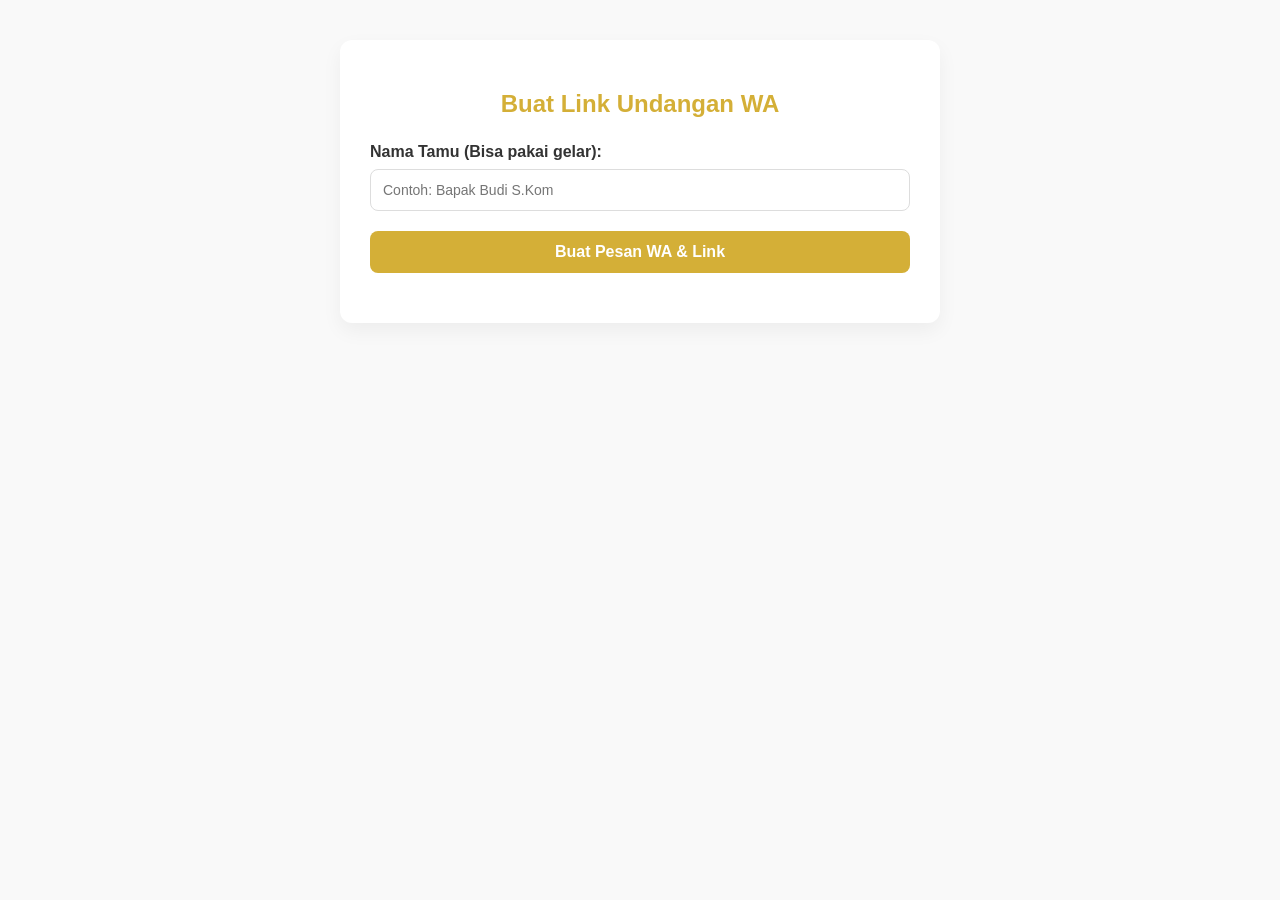
==== generator.html @ 359e57b1 "feat: implementasi halaman generator link undangan WA" ====
<!DOCTYPE html>
<html lang="id">
<head>
    <meta charset="UTF-8">
    <meta name="viewport" content="width=device-width, initial-scale=1.0">
    <title>Generator Link Undangan</title>
    <style>
        body { font-family: 'Segoe UI', Tahoma, Geneva, Verdana, sans-serif; padding: 40px; max-width: 600px; margin: auto; background: #f9f9f9; color: #333; }
        .card { background: white; padding: 30px; border-radius: 12px; box-shadow: 0 8px 20px rgba(0,0,0,0.05); }
        h2 { color: #d4af37; text-align: center; margin-bottom: 25px; }
        label { display: block; margin-bottom: 8px; font-weight: 600; }
        input, textarea, button { width: 100%; margin-bottom: 20px; padding: 12px; box-sizing: border-box; border: 1px solid #ddd; border-radius: 8px; font-size: 14px; }
        input:focus, textarea:focus { outline: none; border-color: #d4af37; }
        button { background: #d4af37; color: white; border: none; font-weight: bold; cursor: pointer; transition: background 0.3s; font-size: 16px; }
        button:hover { background: #b5952f; }
        .result-box { display: none; background: #f0f7ff; padding: 20px; border-radius: 8px; border-left: 4px solid #d4af37; }
        .btn-secondary { background: #444; margin-top: 10px; }
        .btn-secondary:hover { background: #222; }
    </style>
</head>
<body>
    <div class="card">
        <h2>Buat Link Undangan WA</h2>
        
        <label for="guestName">Nama Tamu (Bisa pakai gelar):</label>
        <input type="text" id="guestName" placeholder="Contoh: Bapak Budi S.Kom">
        
        <button onclick="generateLink()">Buat Pesan WA & Link</button>

        <div id="resultBox" class="result-box">
            <label for="resultText">Hasil Teks untuk di-Copy ke WA:</label>
            <textarea id="resultText" rows="12"></textarea>
            
            <button onclick="copyToClipboard()" class="btn-secondary">Salin Teks Pesan</button>
        </div>
    </div>

    <script>
        // Sesuaikan dengan domain yang sudah dikonfigurasi
        const baseUrl = "https://jannah-abi.afhprojects.web.id/"; 
        
        function generateLink() {
            const nameInput = document.getElementById('guestName').value.trim();
            if (!nameInput) {
                alert('Nama tamu harus diisi!');
                return;
            }
            
            // Format nama agar aman di URL (mengubah spasi menjadi %20 atau +)
            const encodedName = encodeURIComponent(nameInput);
            const finalUrl = `${baseUrl}?to=${encodedName}`;
            
            // Template kalimat undangan WA
            const waTemplate = `Assalamu'alaikum Warahmatullahi Wabarakatuh\n\nTanpa mengurangi rasa hormat, perkenankan kami mengundang Bapak/Ibu/Saudara/i:\n*${nameInput}*\n\nUntuk hadir dan memberikan doa restu pada acara pernikahan kami. Detail acara dapat dilihat pada tautan undangan digital berikut:\n\n${finalUrl}\n\nMerupakan suatu kehormatan dan kebahagiaan bagi kami apabila Bapak/Ibu/Saudara/i berkenan hadir di hari bahagia ini.\n\nWassalamu'alaikum Warahmatullahi Wabarakatuh\n\nKami yang berbahagia,\nAbi & Jannah`;
            
            document.getElementById('resultText').value = waTemplate;
            document.getElementById('resultBox').style.display = 'block';
        }

        function copyToClipboard() {
            const copyText = document.getElementById("resultText");
            copyText.select();
            document.execCommand("copy");
            alert("Teks dan Link berhasil disalin! Silakan paste di WhatsApp.");
        }
    </script>
</body>
</html>
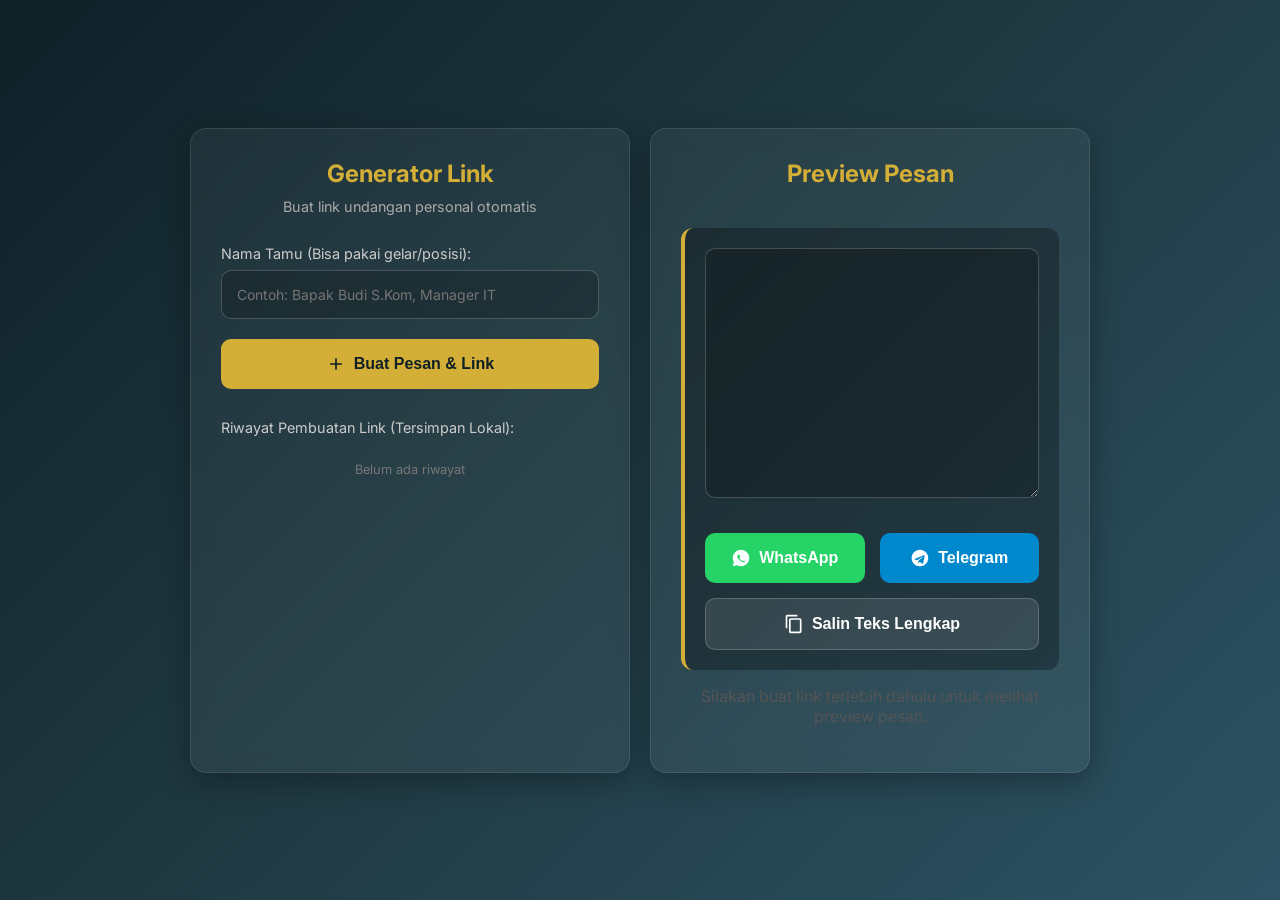
==== commit cf9db63c: "feat: perombakan generator link dan penambahan meta tags open graph" ====
--- a/generator.html
+++ b/generator.html
@@ -3,65 +3,325 @@
 <head>
     <meta charset="UTF-8">
     <meta name="viewport" content="width=device-width, initial-scale=1.0">
-    <title>Generator Link Undangan</title>
+    <title>SaaS Link Generator - Undangan Imam & Jannah</title>
+    <!-- Google Fonts -->
+    <link href="https://fonts.googleapis.com/css2?family=Inter:wght@300;400;600&display=swap" rel="stylesheet">
     <style>
-        body { font-family: 'Segoe UI', Tahoma, Geneva, Verdana, sans-serif; padding: 40px; max-width: 600px; margin: auto; background: #f9f9f9; color: #333; }
-        .card { background: white; padding: 30px; border-radius: 12px; box-shadow: 0 8px 20px rgba(0,0,0,0.05); }
-        h2 { color: #d4af37; text-align: center; margin-bottom: 25px; }
-        label { display: block; margin-bottom: 8px; font-weight: 600; }
-        input, textarea, button { width: 100%; margin-bottom: 20px; padding: 12px; box-sizing: border-box; border: 1px solid #ddd; border-radius: 8px; font-size: 14px; }
-        input:focus, textarea:focus { outline: none; border-color: #d4af37; }
-        button { background: #d4af37; color: white; border: none; font-weight: bold; cursor: pointer; transition: background 0.3s; font-size: 16px; }
-        button:hover { background: #b5952f; }
-        .result-box { display: none; background: #f0f7ff; padding: 20px; border-radius: 8px; border-left: 4px solid #d4af37; }
-        .btn-secondary { background: #444; margin-top: 10px; }
-        .btn-secondary:hover { background: #222; }
+        :root {
+            --primary: #d4af37;
+            --primary-hover: #b5952f;
+            --bg-dark: #0f2027;
+            --text-light: #f4f4f9;
+            --card-bg: rgba(255, 255, 255, 0.05);
+        }
+        
+        body { 
+            font-family: 'Inter', sans-serif; 
+            margin: 0; 
+            padding: 0; 
+            background: linear-gradient(135deg, #0f2027, #203a43, #2c5364); 
+            color: var(--text-light);
+            min-height: 100vh;
+            display: flex;
+            align-items: center;
+            justify-content: center;
+        }
+
+        .container {
+            width: 100%;
+            max-width: 900px;
+            padding: 20px;
+            display: flex;
+            gap: 20px;
+            flex-wrap: wrap;
+        }
+
+        .card { 
+            background: var(--card-bg); 
+            padding: 30px; 
+            border-radius: 16px; 
+            box-shadow: 0 10px 30px rgba(0,0,0,0.3);
+            backdrop-filter: blur(10px);
+            border: 1px solid rgba(255,255,255,0.1);
+            flex: 1;
+            min-width: 300px;
+        }
+
+        .card-header {
+            text-align: center;
+            margin-bottom: 30px;
+        }
+
+        .card-header h2 { 
+            color: var(--primary); 
+            margin: 0 0 10px 0; 
+        }
+
+        label { 
+            display: block; 
+            margin-bottom: 8px; 
+            font-size: 0.9rem;
+            color: #ccc;
+        }
+
+        input, textarea { 
+            width: 100%; 
+            padding: 15px; 
+            box-sizing: border-box; 
+            border: 1px solid rgba(255,255,255,0.2); 
+            border-radius: 10px; 
+            font-size: 14px; 
+            background: rgba(0,0,0,0.2);
+            color: white;
+            margin-bottom: 20px;
+            font-family: 'Inter', sans-serif;
+            transition: all 0.3s;
+        }
+
+        input:focus, textarea:focus { 
+            outline: none; 
+            border-color: var(--primary); 
+            box-shadow: 0 0 10px rgba(212, 175, 55, 0.2);
+        }
+
+        button { 
+            background: var(--primary); 
+            color: var(--bg-dark); 
+            border: none; 
+            font-weight: 600; 
+            cursor: pointer; 
+            transition: all 0.3s; 
+            font-size: 16px; 
+            padding: 15px;
+            border-radius: 10px;
+            width: 100%;
+            display: flex;
+            align-items: center;
+            justify-content: center;
+            gap: 8px;
+        }
+
+        button:hover { 
+            background: var(--primary-hover); 
+            transform: translateY(-2px);
+        }
+
+        .btn-wa { background: #25d366; color: white; }
+        .btn-wa:hover { background: #128c7e; }
+        .btn-tg { background: #0088cc; color: white; }
+        .btn-tg:hover { background: #006699; }
+        .btn-copy { background: rgba(255,255,255,0.1); color: white; border: 1px solid rgba(255,255,255,0.2); }
+        .btn-copy:hover { background: rgba(255,255,255,0.2); }
+
+        .preview-box { 
+            display: none; 
+            background: rgba(0,0,0,0.3); 
+            padding: 20px; 
+            border-radius: 12px; 
+            border-left: 4px solid var(--primary); 
+            margin-top: 20px;
+            animation: fadeIn 0.5s ease;
+        }
+
+        @keyframes fadeIn { from { opacity: 0; transform: translateY(10px); } to { opacity: 1; transform: translateY(0); } }
+
+        .share-group { 
+            display: grid;
+            grid-template-columns: 1fr 1fr;
+            gap: 15px;
+            margin-top: 15px;
+        }
+
+        .full-width { grid-column: span 2; }
+
+        .history-box {
+            margin-top: 30px;
+        }
+
+        .history-list {
+            list-style: none;
+            padding: 0;
+            max-height: 200px;
+            overflow-y: auto;
+        }
+
+        .history-item {
+            display: flex;
+            justify-content: space-between;
+            align-items: center;
+            padding: 10px;
+            background: rgba(255,255,255,0.05);
+            margin-bottom: 5px;
+            border-radius: 8px;
+            font-size: 0.9rem;
+            cursor: pointer;
+            transition: 0.2s;
+        }
+
+        .history-item:hover {
+            background: rgba(255,255,255,0.1);
+        }
+
+        .history-item .delete-btn {
+            background: none;
+            color: #ff6b6b;
+            width: auto;
+            padding: 5px;
+            margin: 0;
+        }
+
+        .history-item .delete-btn:hover {
+            color: #ff3b3b;
+            transform: none;
+        }
+        
+        .icon { width: 20px; height: 20px; fill: currentColor; }
+
     </style>
 </head>
 <body>
-    <div class="card">
-        <h2>Buat Link Undangan WA</h2>
-        
-        <label for="guestName">Nama Tamu (Bisa pakai gelar):</label>
-        <input type="text" id="guestName" placeholder="Contoh: Bapak Budi S.Kom">
-        
-        <button onclick="generateLink()">Buat Pesan WA & Link</button>
-
-        <div id="resultBox" class="result-box">
-            <label for="resultText">Hasil Teks untuk di-Copy ke WA:</label>
-            <textarea id="resultText" rows="12"></textarea>
-            
-            <button onclick="copyToClipboard()" class="btn-secondary">Salin Teks Pesan</button>
+    <div class="container">
+        <!-- Form Section -->
+        <div class="card">
+            <div class="card-header">
+                <h2>Generator Link</h2>
+                <p style="color: #aaa; font-size: 0.9rem; margin:0;">Buat link undangan personal otomatis</p>
+            </div>
+            
+            <label for="guestName">Nama Tamu (Bisa pakai gelar/posisi):</label>
+            <input type="text" id="guestName" placeholder="Contoh: Bapak Budi S.Kom, Manager IT">
+            
+            <button onclick="generateLink()">
+                <svg class="icon" viewBox="0 0 24 24"><path d="M19 13h-6v6h-2v-6H5v-2h6V5h2v6h6v2z"/></svg>
+                Buat Pesan & Link
+            </button>
+
+            <!-- History Section -->
+            <div class="history-box">
+                <label>Riwayat Pembuatan Link (Tersimpan Lokal):</label>
+                <ul class="history-list" id="historyList">
+                    <li style="color:#777; font-size: 0.8rem; text-align: center; padding: 10px;">Belum ada riwayat</li>
+                </ul>
+            </div>
+        </div>
+
+        <!-- Preview Section -->
+        <div class="card" id="previewContainer" style="display: flex; flex-direction: column;">
+            <div class="card-header" style="margin-bottom: 10px;">
+                <h2 style="font-size: 1.5rem;">Preview Pesan</h2>
+            </div>
+            
+            <div id="resultBox" class="preview-box" style="flex: 1; display: flex; flex-direction: column;">
+                <textarea id="resultText" style="flex: 1; min-height: 250px; font-size: 13px;" readonly></textarea>
+                
+                <div class="share-group">
+                    <button onclick="shareWA()" class="btn-wa">
+                        <svg class="icon" viewBox="0 0 24 24"><path d="M12.04 2c-5.46 0-9.91 4.45-9.91 9.91 0 1.75.46 3.45 1.32 4.95L2 22l5.25-1.38c1.45.79 3.08 1.21 4.79 1.21 5.46 0 9.91-4.45 9.91-9.91S17.5 2 12.04 2zm5.46 14.1c-.2.56-1.16 1.09-1.6 1.15-.41.05-.98.15-3.08-.72-2.52-1.05-4.14-3.63-4.26-3.79-.13-.16-1.02-1.36-1.02-2.59 0-1.23.64-1.83.87-2.08.23-.25.5-.31.67-.31.17 0 .34 0 .49.01.16.01.38-.06.6.48.23.55.77 1.87.84 2.01.07.14.11.31.02.5-.09.18-.14.3-.28.46-.14.16-.3.35-.42.48-.14.14-.29.3-.13.58.16.28.72 1.2 1.55 1.95.1.09.2.16.32.25.1.07.21.12.33.15.86.67 1.59.88 1.83.92.24.04.53-.02.73-.24.2-.22.87-.96 1.1-.11.23.85.23 1.23.11 1.48z"/></svg>
+                        WhatsApp
+                    </button>
+                    <button onclick="shareTG()" class="btn-tg">
+                        <svg class="icon" viewBox="0 0 24 24"><path d="M11.94 2C6.4 2 2 6.4 2 11.94c0 5.54 4.4 9.94 9.94 9.94 5.54 0 9.94-4.4 9.94-9.94C21.88 6.4 17.48 2 11.94 2zm5.73 7.3l-1.92 9.04c-.14.62-.51.77-1.03.48l-2.85-2.1-1.37 1.32c-.15.15-.28.28-.57.28l.2-2.9 5.27-4.76c.23-.21-.05-.33-.35-.13l-6.52 4.11-2.8-.88c-.61-.19-.62-.61.13-.9l10.94-4.22c.5-.18.95.12.83.96z"/></svg>
+                        Telegram
+                    </button>
+                    <button onclick="copyToClipboard()" class="btn-copy full-width">
+                        <svg class="icon" viewBox="0 0 24 24"><path d="M16 1H4c-1.1 0-2 .9-2 2v14h2V3h12V1zm3 4H8c-1.1 0-2 .9-2 2v14c0 1.1.9 2 2 2h11c1.1 0 2-.9 2-2V7c0-1.1-.9-2-2-2zm0 16H8V7h11v14z"/></svg>
+                        Salin Teks Lengkap
+                    </button>
+                </div>
+            </div>
+            
+            <div id="emptyPreview" style="flex:1; display:flex; align-items:center; justify-content:center; color:#555; text-align:center;">
+                <p>Silakan buat link terlebih dahulu untuk melihat preview pesan.</p>
+            </div>
         </div>
     </div>
 
     <script>
-        // Sesuaikan dengan domain yang sudah dikonfigurasi
         const baseUrl = "https://jannah-abi.afhprojects.web.id/"; 
-        
-        function generateLink() {
-            const nameInput = document.getElementById('guestName').value.trim();
+        const HISTORY_KEY = 'jannah_invitation_history';
+
+        // Load history on start
+        document.addEventListener('DOMContentLoaded', loadHistory);
+
+        function generateLink(historyName = null) {
+            const nameInput = historyName || document.getElementById('guestName').value.trim();
+            
             if (!nameInput) {
                 alert('Nama tamu harus diisi!');
+                document.getElementById('guestName').focus();
                 return;
             }
             
-            // Format nama agar aman di URL (mengubah spasi menjadi %20 atau +)
+            document.getElementById('guestName').value = nameInput; // Set input if from history
+
+            // Encode and create URL
             const encodedName = encodeURIComponent(nameInput);
             const finalUrl = `${baseUrl}?to=${encodedName}`;
             
-            // Template kalimat undangan WA
-            const waTemplate = `Assalamu'alaikum Warahmatullahi Wabarakatuh\n\nTanpa mengurangi rasa hormat, perkenankan kami mengundang Bapak/Ibu/Saudara/i:\n*${nameInput}*\n\nUntuk hadir dan memberikan doa restu pada acara pernikahan kami. Detail acara dapat dilihat pada tautan undangan digital berikut:\n\n${finalUrl}\n\nMerupakan suatu kehormatan dan kebahagiaan bagi kami apabila Bapak/Ibu/Saudara/i berkenan hadir di hari bahagia ini.\n\nWassalamu'alaikum Warahmatullahi Wabarakatuh\n\nKami yang berbahagia,\nAbi & Jannah`;
-            
+            // Template
+            const waTemplate = `Assalamu'alaikum Warahmatullahi Wabarakatuh\n\nTanpa mengurangi rasa hormat, perkenankan kami mengundang Bapak/Ibu/Saudara/i:\n*${nameInput}*\n\nUntuk hadir dan memberikan doa restu pada acara pernikahan kami. Detail acara dapat dilihat pada tautan undangan digital berikut:\n\n${finalUrl}\n\nMerupakan suatu kehormatan dan kebahagiaan bagi kami apabila Bapak/Ibu/Saudara/i berkenan hadir di hari bahagia ini.\n\nWassalamu'alaikum Warahmatullahi Wabarakatuh\n\nKami yang berbahagia,\nImam & Jannah`;
+            
+            // Update UI
             document.getElementById('resultText').value = waTemplate;
-            document.getElementById('resultBox').style.display = 'block';
+            document.getElementById('resultBox').style.display = 'flex';
+            document.getElementById('emptyPreview').style.display = 'none';
+
+            // Save to history if new
+            if (!historyName) {
+                saveToHistory(nameInput);
+            }
         }
 
         function copyToClipboard() {
             const copyText = document.getElementById("resultText");
             copyText.select();
             document.execCommand("copy");
-            alert("Teks dan Link berhasil disalin! Silakan paste di WhatsApp.");
+            alert("Teks berhasil disalin! Silakan paste di WhatsApp.");
+        }
+
+        function shareWA() {
+            const text = document.getElementById("resultText").value;
+            window.open(`https://wa.me/?text=${encodeURIComponent(text)}`, '_blank');
+        }
+
+        function shareTG() {
+            const text = document.getElementById("resultText").value;
+            window.open(`https://t.me/share/url?url=${encodeURIComponent(baseUrl)}&text=${encodeURIComponent(text)}`, '_blank');
+        }
+
+        // History Management
+        function saveToHistory(name) {
+            let history = JSON.parse(localStorage.getItem(HISTORY_KEY) || '[]');
+            if (!history.includes(name)) {
+                history.unshift(name); // Add to top
+                if (history.length > 50) history.pop(); // Keep max 50
+                localStorage.setItem(HISTORY_KEY, JSON.stringify(history));
+                loadHistory();
+            }
+        }
+
+        function loadHistory() {
+            const history = JSON.parse(localStorage.getItem(HISTORY_KEY) || '[]');
+            const listElement = document.getElementById('historyList');
+            
+            if (history.length === 0) {
+                listElement.innerHTML = '<li style="color:#777; font-size: 0.8rem; text-align: center; padding: 10px;">Belum ada riwayat</li>';
+                return;
+            }
+
+            listElement.innerHTML = history.map((name, index) => `
+                <li class="history-item">
+                    <span onclick="generateLink('${name}')" style="flex:1;">${name}</span>
+                    <button class="delete-btn" onclick="deleteHistory(${index})" title="Hapus">✕</button>
+                </li>
+            `).join('');
+        }
+
+        function deleteHistory(index) {
+            let history = JSON.parse(localStorage.getItem(HISTORY_KEY) || '[]');
+            history.splice(index, 1);
+            localStorage.setItem(HISTORY_KEY, JSON.stringify(history));
+            loadHistory();
         }
     </script>
 </body>
